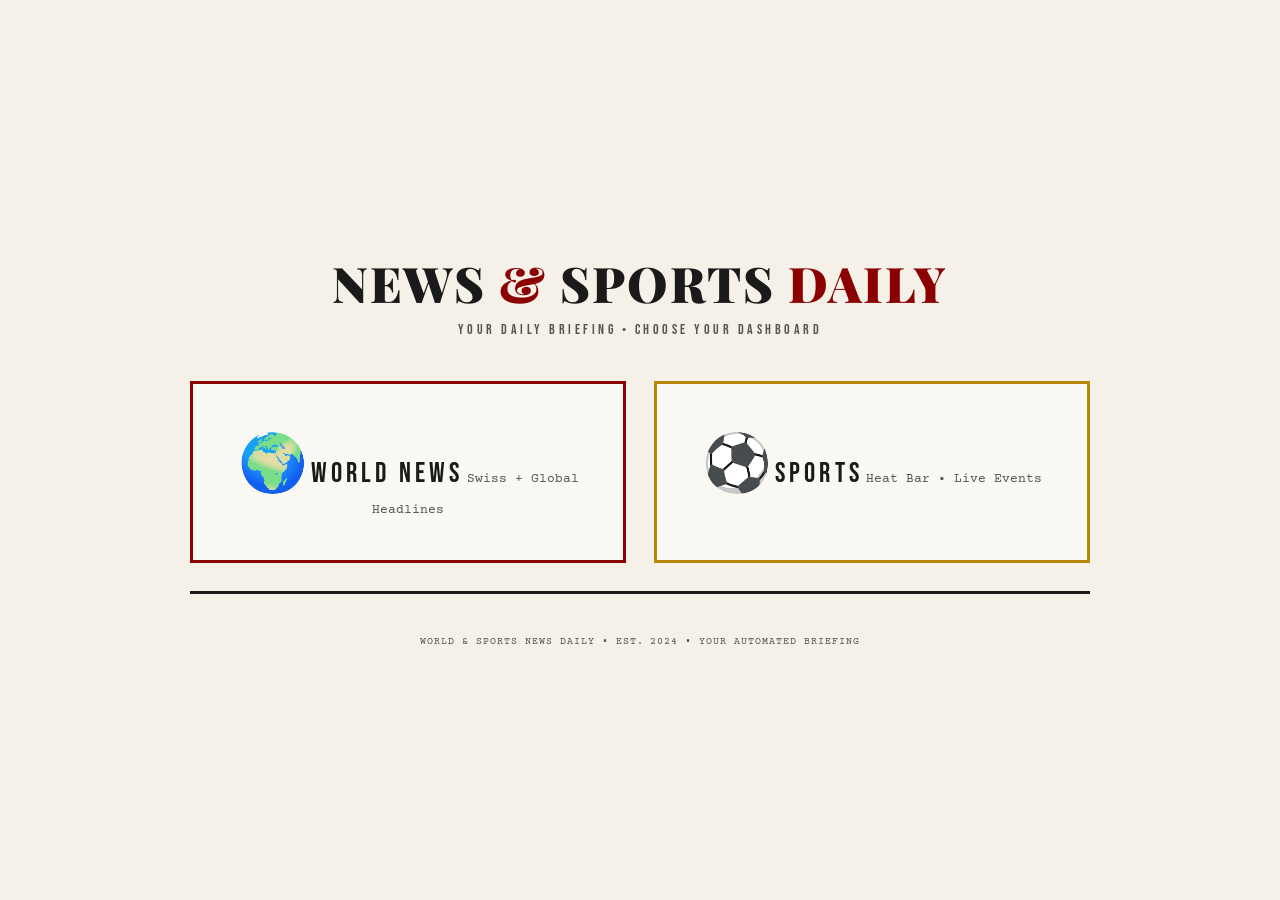
==== static/index.html @ 9407e536 "Add files via upload" ====
<!DOCTYPE html>
<html lang="en">
<head>
  <meta charset="UTF-8">
  <meta name="viewport" content="width=device-width, initial-scale=1.0">
  <title>News Dashboard</title>
  <meta name="description" content="Your daily news briefing - Choose between World News or Sports dashboard">

  <!-- Preconnect for performance -->
  <link rel="preconnect" href="https://fonts.googleapis.com">
  <link rel="preconnect" href="https://fonts.gstatic.com" crossorigin>
  <link href="https://fonts.googleapis.com/css2?family=Playfair+Display:wght@400;600;700;800;900&family=Merriweather:wght@400;700;900&family=Bebas+Neue&family=Courier+Prime:wght@400;700&display=swap" rel="stylesheet">

  <!-- External CSS -->
  <link rel="stylesheet" href="css/main.css">
  <link rel="stylesheet" href="css/index.css">
</head>
<body>
  <main class="start-page">
    <header class="start-header">
      <h1 class="brand">News <span>&amp;</span> Sports <span>Daily</span></h1>
      <p class="edition">Your Daily Briefing • Choose Your Dashboard</p>
    </header>

    <nav class="choice-buttons" aria-label="Dashboard selection">
      <a href="modules/world/dashboard.html" class="choice-btn world">
        <span class="choice-icon" role="img" aria-label="World News">🌍</span>
        <span class="choice-title">World News</span>
        <span class="choice-desc">Swiss + Global Headlines</span>
      </a>

      <a href="modules/sports/dashboard.html" class="choice-btn sports">
        <span class="choice-icon" role="img" aria-label="Sports">⚽</span>
        <span class="choice-title">Sports</span>
        <span class="choice-desc">Heat Bar • Live Events</span>
      </a>
    </nav>

    <hr class="divider">

    <footer class="footer">
      WORLD &amp; SPORTS NEWS DAILY • EST. 2024 • YOUR AUTOMATED BRIEFING
    </footer>
  </main>
</body>
</html>
---- static/css/main.css ----
/* ==========================================================================
   Main CSS - Shared styles, variables, reset, and utilities
   ========================================================================== */

/* --------------------------------------------------------------------------
   CSS Custom Properties (Design Tokens)
   -------------------------------------------------------------------------- */
:root {
  /* Typography */
  --font-serif: 'Merriweather', Georgia, serif;
  --font-display: 'Playfair Display', serif;
  --font-sans: 'Bebas Neue', sans-serif;
  --font-mono: 'Courier Prime', monospace;

  /* Spacing */
  --space-xs: 0.2rem;
  --space-sm: 0.4rem;
  --space-md: 0.8rem;
  --space-lg: 1rem;
  --space-xl: 1.5rem;
  --space-2xl: 2rem;
  --space-3xl: 3rem;

  /* Border widths */
  --border-thin: 1px;
  --border-thick: 3px;
  --border-double: 4px;

  /* Border radius */
  --radius-sm: 2px;
  --radius-md: 4px;
  --radius-lg: 8px;

  /* Transitions */
  --transition-fast: 0.15s ease;
  --transition-normal: 0.3s ease;
  --transition-slow: 0.5s ease;

  /* Container */
  --container-max: 1200px;

  /* Focus outline */
  --focus-outline: 2px solid currentColor;
  --focus-offset: 2px;
}

/* --------------------------------------------------------------------------
   CSS Reset (Modern minimal reset)
   -------------------------------------------------------------------------- */
*,
*::before,
*::after {
  box-sizing: border-box;
  margin: 0;
  padding: 0;
}

html {
  font-size: 14px;
  line-height: 1.3;
  -webkit-text-size-adjust: 100%;
  -moz-text-size-adjust: 100%;
  text-size-adjust: 100%;
}

body {
  font-family: var(--font-serif);
  min-height: 100vh;
  text-rendering: optimizeLegibility;
  -webkit-font-smoothing: antialiased;
  -moz-osx-font-smoothing: grayscale;
}

img,
picture,
video,
canvas,
svg {
  display: block;
  max-width: 100%;
}

input,
button,
textarea,
select {
  font: inherit;
}

p,
h1,
h2,
h3,
h4,
h5,
h6 {
  overflow-wrap: break-word;
}

a {
  color: inherit;
  text-decoration: none;
}

ul,
ol {
  list-style: none;
}

button {
  cursor: pointer;
  border: none;
  background: none;
}

/* --------------------------------------------------------------------------
   Typography
   -------------------------------------------------------------------------- */
h1,
h2,
h3,
h4,
h5,
h6 {
  font-family: var(--font-display);
  font-weight: 700;
  line-height: 1.3;
}

.font-display {
  font-family: var(--font-display);
}

.font-sans {
  font-family: var(--font-sans);
}

.font-mono {
  font-family: var(--font-mono);
}

/* --------------------------------------------------------------------------
   Layout Utilities
   -------------------------------------------------------------------------- */
.container {
  width: 100%;
  max-width: var(--container-max);
  margin: 0 auto;
}

.newspaper {
  max-width: var(--container-max);
  margin: 0 auto;
}

/* Grid systems */
.grid-2 {
  display: grid;
  grid-template-columns: 1fr 1fr;
  gap: var(--space-lg);
}

.grid-3 {
  display: grid;
  grid-template-columns: 1fr 1fr 1fr;
  gap: var(--space-lg);
}

.grid-4 {
  display: grid;
  grid-template-columns: 1fr 1fr 1fr 1fr;
  gap: var(--space-lg);
}

/* Flex utilities */
.flex {
  display: flex;
}

.flex-center {
  display: flex;
  align-items: center;
  justify-content: center;
}

.flex-between {
  display: flex;
  align-items: center;
  justify-content: space-between;
}

.flex-col {
  display: flex;
  flex-direction: column;
}

/* --------------------------------------------------------------------------
   Border Utilities
   -------------------------------------------------------------------------- */
.border-thick {
  border-top: var(--border-thick) solid var(--color-ink);
}

.border-thin {
  border-top: var(--border-thin) solid var(--color-border);
}

.border-double {
  border-top: var(--border-double) double var(--color-ink);
}

/* --------------------------------------------------------------------------
   Shared Components
   -------------------------------------------------------------------------- */
.section-title {
  font-family: var(--font-sans);
  font-size: 1rem;
  letter-spacing: 0.2em;
  text-transform: uppercase;
  color: var(--color-ink);
  margin-bottom: var(--space-md);
  padding-bottom: var(--space-xs);
  border-bottom: 2px solid var(--color-ink);
}

.loading {
  text-align: center;
  padding: var(--space-lg);
  color: var(--color-text-muted);
}

.spinner {
  width: 20px;
  height: 20px;
  border: 2px solid var(--color-border);
  border-top-color: var(--color-accent);
  border-radius: 50%;
  animation: spin 1s linear infinite;
  margin: 0 auto var(--space-sm);
}

@keyframes spin {
  to {
    transform: rotate(360deg);
  }
}

/* --------------------------------------------------------------------------
   Interactive Elements
   -------------------------------------------------------------------------- */
.control-btn {
  font-family: var(--font-sans);
  font-size: 0.8rem;
  letter-spacing: 0.1em;
  text-transform: uppercase;
  padding: var(--space-xs) var(--space-md);
  cursor: pointer;
  transition: background-color var(--transition-fast),
              transform var(--transition-fast);
}

.control-btn:hover {
  background-color: var(--color-accent);
}

.control-btn:focus-visible {
  outline: var(--focus-outline);
  outline-offset: var(--focus-offset);
}

.control-btn:disabled {
  opacity: 0.6;
  cursor: not-allowed;
}

/* --------------------------------------------------------------------------
   Card Components
   -------------------------------------------------------------------------- */
.card {
  padding: var(--space-md);
  border-bottom: 1px dotted var(--color-border);
}

.card:last-child {
  border-bottom: none;
}

.card-title {
  font-family: var(--font-serif);
  font-weight: 700;
  font-size: 0.75rem;
}

.card-title:hover {
  color: var(--color-accent);
}

.card-meta {
  display: flex;
  justify-content: space-between;
  font-size: 0.65rem;
  color: var(--color-text-muted);
  margin-top: var(--space-xs);
}

/* --------------------------------------------------------------------------
   Tag Components
   -------------------------------------------------------------------------- */
.tag {
  display: inline-block;
  font-family: var(--font-sans);
  font-size: 0.8rem;
  padding: var(--space-xs) var(--space-sm);
  margin: var(--space-xs) var(--space-xs) var(--space-xs) 0;
}

.tag-dark {
  background: var(--color-ink);
  color: var(--color-paper);
}

.tag-accent {
  background: var(--color-accent);
  color: #fff;
}

/* --------------------------------------------------------------------------
   Links
   -------------------------------------------------------------------------- */
.link {
  color: var(--color-ink);
  text-decoration: none;
  transition: color var(--transition-fast);
}

.link:hover {
  text-decoration: underline;
}

/* --------------------------------------------------------------------------
   Accessibility - Reduced Motion
   -------------------------------------------------------------------------- */
@media (prefers-reduced-motion: reduce) {
  *,
  *::before,
  *::after {
    animation-duration: 0.01ms !important;
    animation-iteration-count: 1 !important;
    transition-duration: 0.01ms !important;
  }

  .spinner {
    animation: none;
  }

  .mood-bar-fill,
  .heat-bar-fill {
    transition: none;
  }
}

/* --------------------------------------------------------------------------
   Responsive Breakpoints
   -------------------------------------------------------------------------- */
@media (max-width: 900px) {
  .grid-4 {
    grid-template-columns: 1fr 1fr;
  }

  .grid-4 > div:nth-child(2) {
    border-right: none;
  }
}

@media (max-width: 600px) {
  .grid-4,
  .grid-3,
  .grid-2 {
    grid-template-columns: 1fr;
  }

  .grid-4 > div,
  .grid-3 > div,
  .grid-2 > div {
    border-right: none;
    border-bottom: 1px solid var(--color-border);
  }

  .brand {
    font-size: 2rem;
  }
}

/* --------------------------------------------------------------------------
   Print Styles
   -------------------------------------------------------------------------- */
@media print {
  body {
    background: white;
    color: black;
  }

  .control-btn,
  .back-link {
    display: none;
  }
}
---- static/css/index.css ----
/* ==========================================================================
   Index Page - Start page specific styles
   ========================================================================== */

/* Theme variables for index page */
:root {
  /* Light theme */
  --color-bg: #f5f1e8;
  --color-paper: #faf8f3;
  --color-ink: #1a1a1a;
  --color-accent: #8b0000;
  --color-accent-gold: #b8860b;
  --color-border: #2a2a2a;
  --color-text-muted: #555;
}

/* --------------------------------------------------------------------------
   Page Layout
   -------------------------------------------------------------------------- */
body {
  background: var(--color-bg);
  color: var(--color-ink);
  display: flex;
  align-items: center;
  justify-content: center;
  padding: var(--space-lg);
}

.start-page {
  text-align: center;
  max-width: 900px;
}

/* --------------------------------------------------------------------------
   Header / Masthead
   -------------------------------------------------------------------------- */
.brand {
  font-family: var(--font-display);
  font-size: 3.5rem;
  font-weight: 900;
  letter-spacing: 0.04em;
  text-transform: uppercase;
  color: var(--color-ink);
  line-height: 1.3;
  margin-bottom: var(--space-sm);
}

.brand span {
  color: var(--color-accent);
}

.edition {
  font-family: var(--font-sans);
  font-size: 1rem;
  letter-spacing: 0.25em;
  text-transform: uppercase;
  color: var(--color-text-muted);
  margin-bottom: var(--space-3xl);
}

/* --------------------------------------------------------------------------
   Choice Buttons
   -------------------------------------------------------------------------- */
.choice-buttons {
  display: grid;
  grid-template-columns: 1fr 1fr;
  gap: var(--space-2xl);
}

.choice-btn {
  background: var(--color-paper);
  border: 3px solid var(--color-ink);
  padding: var(--space-3xl) var(--space-2xl);
  cursor: pointer;
  transition: transform var(--transition-normal),
              box-shadow var(--transition-normal),
              background var(--transition-normal),
              border-color var(--transition-normal);
  text-decoration: none;
  display: block;
}

.choice-btn:hover {
  transform: translateY(-8px);
  box-shadow: 0 12px 30px rgba(0, 0, 0, 0.2);
}

.choice-btn:focus-visible {
  outline: var(--focus-outline);
  outline-offset: var(--focus-offset);
}

.choice-btn.world {
  border-color: var(--color-accent);
}

.choice-btn.world:hover {
  background: linear-gradient(135deg, #faf8f3 0%, #f0e8dc 100%);
  border-color: #a00;
}

.choice-btn.sports {
  border-color: var(--color-accent-gold);
}

.choice-btn.sports:hover {
  background: linear-gradient(135deg, #faf8f3 0%, #f5f0dc 100%);
  border-color: #daa520;
}

.choice-icon {
  font-size: 4rem;
  margin-bottom: var(--space-lg);
}

.choice-title {
  font-family: var(--font-sans);
  font-size: 2rem;
  letter-spacing: 0.15em;
  text-transform: uppercase;
  color: var(--color-ink);
  margin-bottom: var(--space-sm);
}

.choice-desc {
  font-size: 0.9rem;
  color: var(--color-text-muted);
  font-family: var(--font-mono);
}

/* --------------------------------------------------------------------------
   Divider & Footer
   -------------------------------------------------------------------------- */
.divider {
  width: 100%;
  height: 3px;
  background: var(--color-ink);
  margin: var(--space-2xl) 0;
  border: none;
}

.footer {
  font-family: var(--font-mono);
  font-size: 0.7rem;
  color: var(--color-text-muted);
  margin-top: var(--space-3xl);
  letter-spacing: 0.1em;
}

/* --------------------------------------------------------------------------
   Responsive - Mobile
   -------------------------------------------------------------------------- */
@media (max-width: 700px) {
  .choice-buttons {
    grid-template-columns: 1fr;
    gap: var(--space-lg);
  }

  .brand {
    font-size: 2.5rem;
  }

  .choice-btn {
    padding: var(--space-2xl) var(--space-lg);
  }

  .choice-icon {
    font-size: 3rem;
  }
}

/* --------------------------------------------------------------------------
   Reduced Motion
   -------------------------------------------------------------------------- */
@media (prefers-reduced-motion: reduce) {
  .choice-btn {
    transition: none;
  }

  .choice-btn:hover {
    transform: none;
  }
}
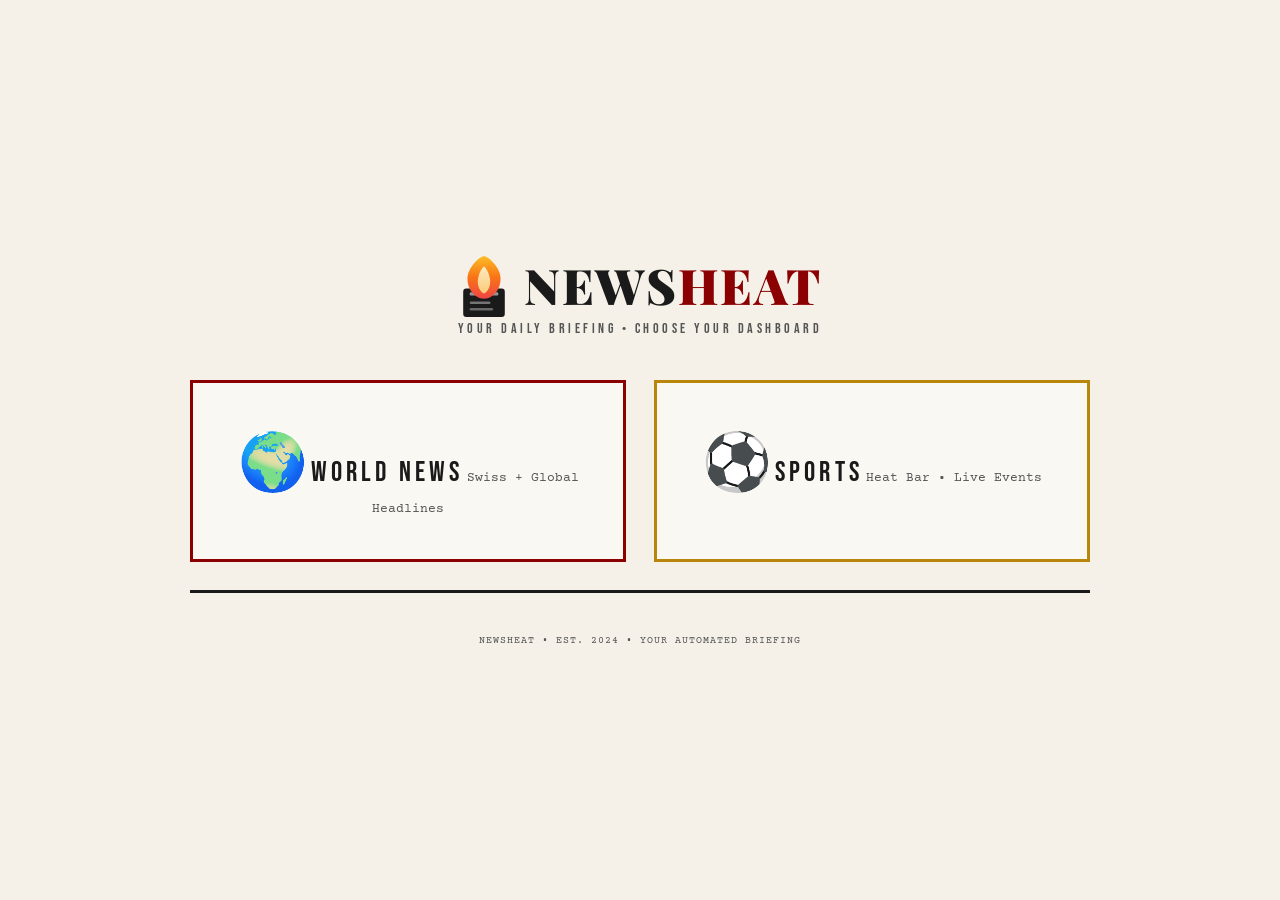
==== commit 14221935: "Redone CI/CD and Favicon" ====
--- a/static/index.html
+++ b/static/index.html
@@ -3,8 +3,9 @@
 <head>
   <meta charset="UTF-8">
   <meta name="viewport" content="width=device-width, initial-scale=1.0">
-  <title>News Dashboard</title>
-  <meta name="description" content="Your daily news briefing - Choose between World News or Sports dashboard">
+  <title>Newsheat</title>
+  <meta name="description" content="Newsheat — Your automated daily briefing for World News and Sports">
+  <link rel="icon" href="images/favicon.svg" type="image/svg+xml">
 
   <!-- Preconnect for performance -->
   <link rel="preconnect" href="https://fonts.googleapis.com">
@@ -18,7 +19,10 @@
 <body>
   <main class="start-page">
     <header class="start-header">
-      <h1 class="brand">News <span>&amp;</span> Sports <span>Daily</span></h1>
+      <div class="brand-lockup">
+        <img src="images/favicon.svg" alt="Newsheat" class="brand-icon">
+        <h1 class="brand">News<span>heat</span></h1>
+      </div>
       <p class="edition">Your Daily Briefing • Choose Your Dashboard</p>
     </header>
 
@@ -39,7 +43,7 @@
     <hr class="divider">
 
     <footer class="footer">
-      WORLD &amp; SPORTS NEWS DAILY • EST. 2024 • YOUR AUTOMATED BRIEFING
+      NEWSHEAT • EST. 2024 • YOUR AUTOMATED BRIEFING
     </footer>
   </main>
 </body>
--- a/static/css/main.css
+++ b/static/css/main.css
@@ -392,6 +392,206 @@
 }
 
 /* --------------------------------------------------------------------------
+   Bar Info Tooltip
+   -------------------------------------------------------------------------- */
+.bar-info-wrap {
+  position: relative;
+  display: flex;
+  align-items: center;
+  flex-shrink: 0;
+}
+
+.bar-info-btn {
+  width: 20px;
+  height: 20px;
+  border-radius: 50%;
+  border: 1.5px solid rgba(255, 255, 255, 0.55);
+  background: rgba(0, 0, 0, 0.25);
+  color: #fff;
+  font-size: 0.7rem;
+  font-family: var(--font-serif);
+  cursor: pointer;
+  display: flex;
+  align-items: center;
+  justify-content: center;
+  transition: background var(--transition-fast), border-color var(--transition-fast);
+  line-height: 1;
+  padding: 0;
+  user-select: none;
+}
+
+.bar-info-btn:hover,
+.bar-info-btn:focus-visible {
+  background: rgba(0, 0, 0, 0.55);
+  border-color: rgba(255, 255, 255, 0.9);
+}
+
+.bar-info-btn:focus-visible {
+  outline: 2px solid #fff;
+  outline-offset: 2px;
+}
+
+.bar-info-panel {
+  position: absolute;
+  top: calc(100% + 10px);
+  left: -8px;
+  width: 290px;
+  background: rgba(10, 10, 18, 0.97);
+  border: 1px solid rgba(255, 255, 255, 0.14);
+  padding: var(--space-md) var(--space-md) var(--space-sm);
+  z-index: 200;
+  opacity: 0;
+  pointer-events: none;
+  transition: opacity var(--transition-fast), transform var(--transition-fast);
+  transform: translateY(-4px);
+  box-shadow: 0 8px 28px rgba(0, 0, 0, 0.55);
+}
+
+/* Up-pointing caret */
+.bar-info-panel::before {
+  content: '';
+  position: absolute;
+  top: -6px;
+  left: 12px;
+  border-left: 6px solid transparent;
+  border-right: 6px solid transparent;
+  border-bottom: 6px solid rgba(255, 255, 255, 0.14);
+}
+
+.bar-info-panel::after {
+  content: '';
+  position: absolute;
+  top: -5px;
+  left: 13px;
+  border-left: 5px solid transparent;
+  border-right: 5px solid transparent;
+  border-bottom: 5px solid rgba(10, 10, 18, 0.97);
+}
+
+.bar-info-wrap:hover .bar-info-panel,
+.bar-info-wrap:focus-within .bar-info-panel {
+  opacity: 1;
+  pointer-events: auto;
+  transform: translateY(0);
+}
+
+.bar-info-heading {
+  font-family: var(--font-sans);
+  font-size: 0.72rem;
+  letter-spacing: 0.12em;
+  color: rgba(255, 255, 255, 0.9);
+  margin-bottom: var(--space-sm);
+  padding-bottom: var(--space-xs);
+  border-bottom: 1px solid rgba(255, 255, 255, 0.12);
+}
+
+/* Mini gradient scale bar */
+.bar-scale-visual {
+  margin-bottom: var(--space-sm);
+}
+
+.bar-scale-bar {
+  height: 7px;
+  border-radius: 2px;
+  margin-bottom: 3px;
+}
+
+.bar-scale-labels {
+  display: flex;
+  justify-content: space-between;
+  font-family: var(--font-mono);
+  font-size: 0.45rem;
+  color: rgba(255, 255, 255, 0.4);
+}
+
+/* Zone breakdown rows */
+.bar-zones {
+  display: flex;
+  flex-direction: column;
+  gap: 3px;
+  margin-bottom: var(--space-sm);
+}
+
+.bar-zone-item {
+  display: flex;
+  align-items: center;
+  gap: 6px;
+}
+
+.bar-zone-dot {
+  width: 8px;
+  height: 8px;
+  border-radius: 2px;
+  flex-shrink: 0;
+}
+
+.bar-zone-name {
+  font-family: var(--font-sans);
+  font-size: 0.62rem;
+  letter-spacing: 0.05em;
+  color: rgba(255, 255, 255, 0.88);
+  min-width: 68px;
+}
+
+.bar-zone-range {
+  font-family: var(--font-mono);
+  font-size: 0.5rem;
+  color: rgba(255, 255, 255, 0.45);
+  min-width: 46px;
+}
+
+.bar-zone-desc {
+  font-size: 0.5rem;
+  color: rgba(255, 255, 255, 0.42);
+  font-style: italic;
+  font-family: var(--font-serif);
+}
+
+/* Factors section */
+.bar-info-factors {
+  border-top: 1px solid rgba(255, 255, 255, 0.1);
+  padding-top: var(--space-xs);
+}
+
+.bar-info-factor-title {
+  font-family: var(--font-sans);
+  font-size: 0.58rem;
+  letter-spacing: 0.1em;
+  color: rgba(255, 255, 255, 0.45);
+  margin-bottom: 3px;
+}
+
+.bar-info-factor-list {
+  display: flex;
+  flex-direction: column;
+  gap: 1px;
+}
+
+.bar-info-factor-list span {
+  font-family: var(--font-serif);
+  font-size: 0.5rem;
+  color: rgba(255, 255, 255, 0.42);
+  padding-left: 10px;
+  position: relative;
+}
+
+.bar-info-factor-list span::before {
+  content: '·';
+  position: absolute;
+  left: 2px;
+  color: rgba(255, 255, 255, 0.35);
+}
+
+/* Mobile: reposition panel if near left edge */
+@media (max-width: 600px) {
+  .bar-info-panel {
+    left: -4px;
+    width: calc(100vw - 32px);
+    max-width: 290px;
+  }
+}
+
+/* --------------------------------------------------------------------------
    Print Styles
    -------------------------------------------------------------------------- */
 @media print {
--- a/static/css/index.css
+++ b/static/css/index.css
@@ -34,6 +34,20 @@
 /* --------------------------------------------------------------------------
    Header / Masthead
    -------------------------------------------------------------------------- */
+.brand-lockup {
+  display: flex;
+  align-items: center;
+  justify-content: center;
+  gap: var(--space-lg);
+  margin-bottom: var(--space-xs);
+}
+
+.brand-icon {
+  width: 52px;
+  height: auto;
+  flex-shrink: 0;
+}
+
 .brand {
   font-family: var(--font-display);
   font-size: 3.5rem;
@@ -41,8 +55,7 @@
   letter-spacing: 0.04em;
   text-transform: uppercase;
   color: var(--color-ink);
-  line-height: 1.3;
-  margin-bottom: var(--space-sm);
+  line-height: 1.1;
 }
 
 .brand span {
